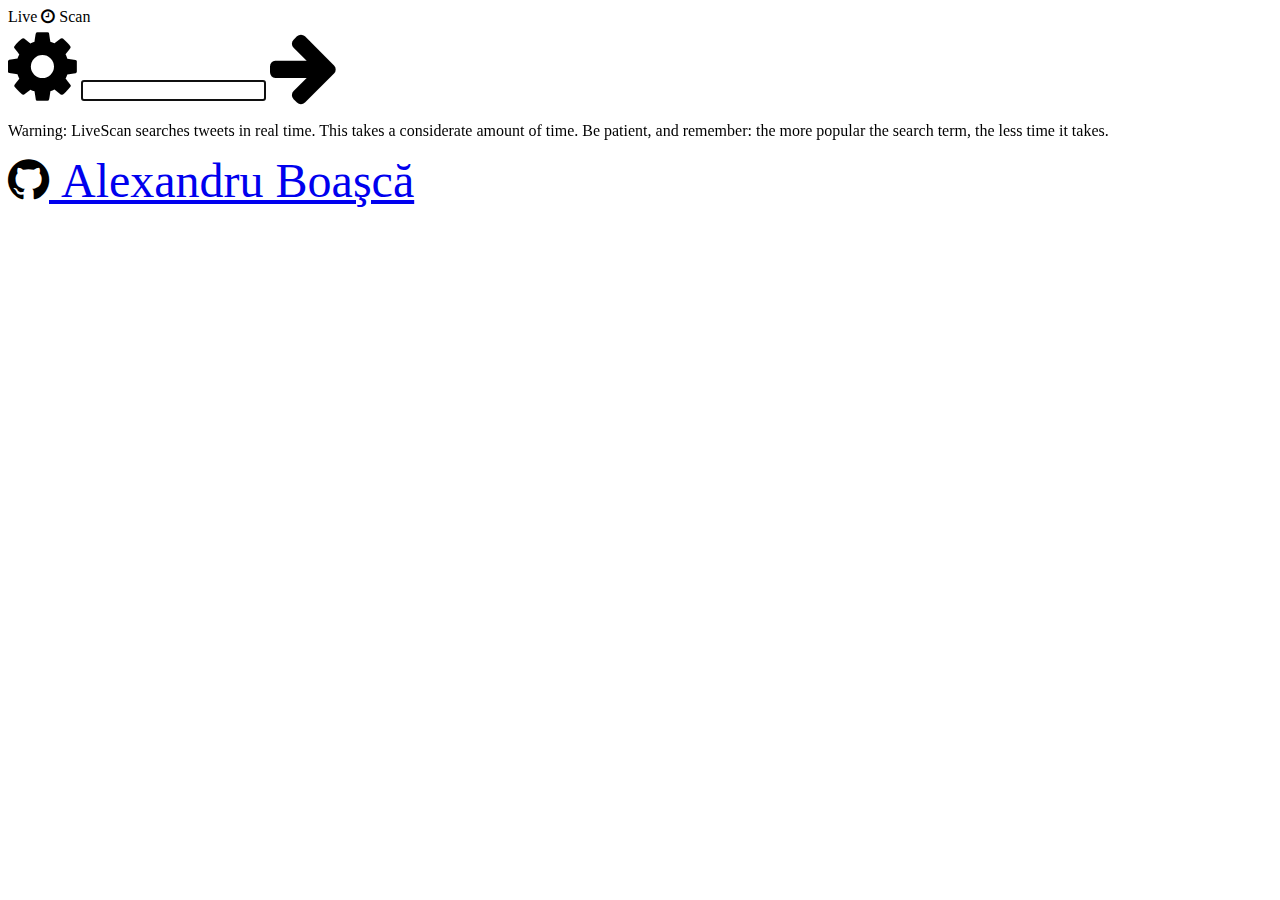
==== index.html @ 95f90489 "Update index.html" ====
<!DOCTYPE html>
<html lang="en">
<head>
    <meta http-equiv="content-type" content="text/html;charset=utf-8" />
    <title>TweetScan</title>
    <link rel="stylesheet" href="css/main.css">
    <link rel="stylesheet" href="css/font-awesome.min.css">
    <link href='http://fonts.googleapis.com/css?family=Open+Sans' rel='stylesheet' type='text/css'>
    <script src="js/jquery-2.1.4.min.js"></script>
</head>
<body>

    <div class="overlay"></div>
    <div class="spin-cont"></div>
    <div id="page_wrapper">
                <div class="header_container"> 
                <header class="main_header">Live <i class="fa fa-clock-o"></i> Scan</header>
        </div>

        <div class="search_container"> 
            <form method="get" action="result">
               <i id="settings_cog" class="fa fa-cog fa-5x"></i>
                <input type="text" name="search_term" class="search_input" autofocus>
                <i id="enter_arrow" class="fa fa-arrow-right fa-5x" action="result"></i>
            </form> 
        </div>

        <div id="info_container">
       <p>Warning: LiveScan searches tweets in real time. 
        This takes a considerate amount of time. Be patient, and remember: the more popular the search term,
        the less time it takes.</p>
        </div>

        <div id="sett_cont" class="settings_container">

        </div>

        <script>
            $("#settings_cog").click(function() {
                $("#sett_cont").slideToggle();  
            });
        </script>

        <div id="footer">
            <i id="github_link" class="fa fa-github fa-3x"><a href="https://github.com/alexandruboasca" target="_blank"> Alexandru Boa&#351c&#259</a></i>
        </div> 
            </div>

</body>
</html>
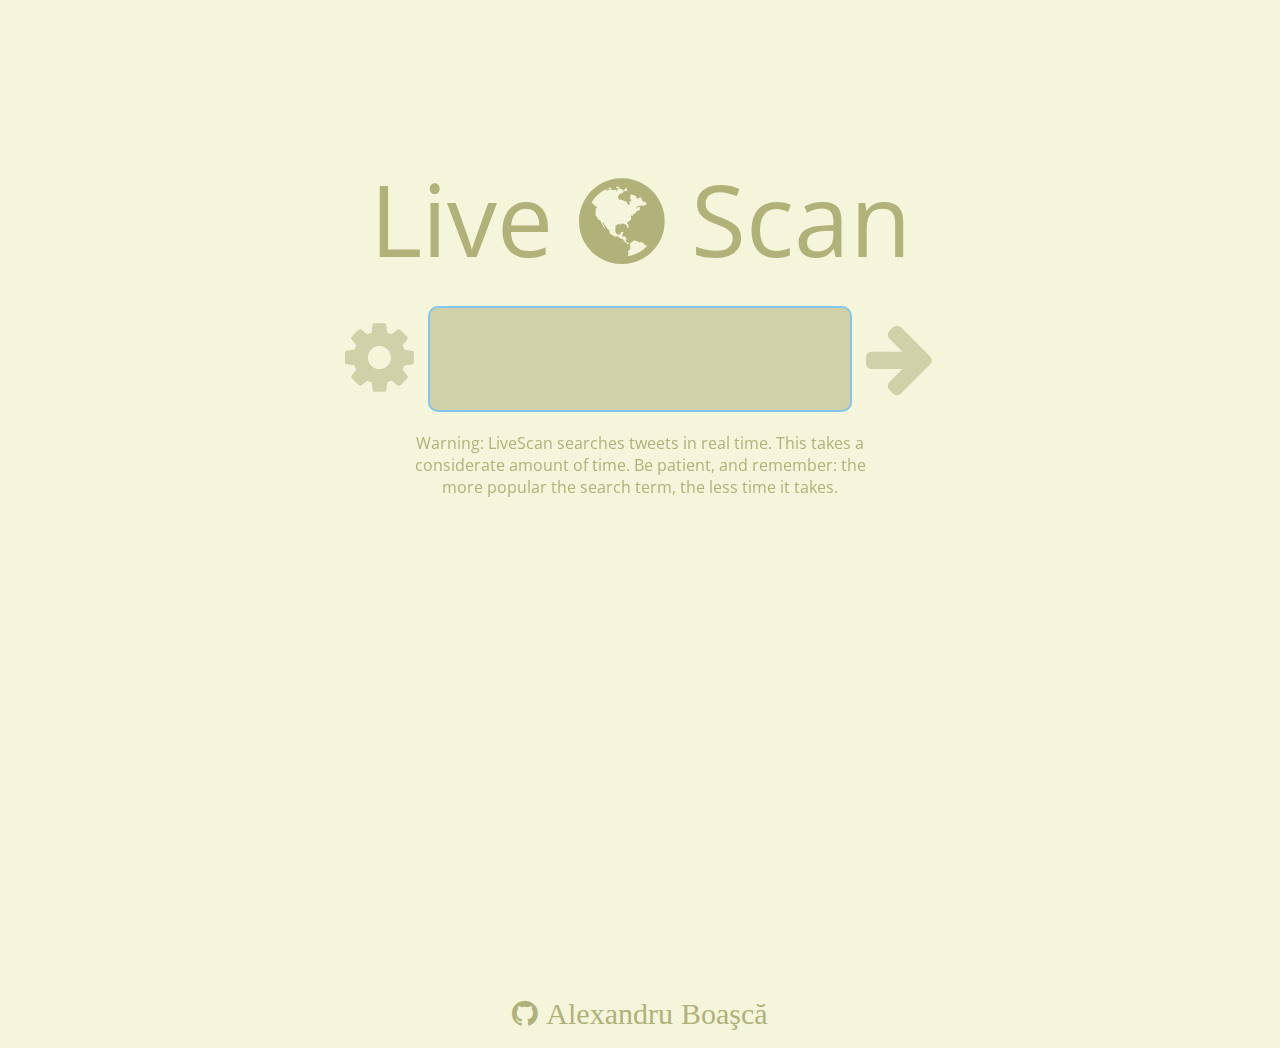
==== commit 70383f80: "connection 1st try" ====
--- a/index.html
+++ b/index.html
@@ -3,7 +3,7 @@
 <head>
     <meta http-equiv="content-type" content="text/html;charset=utf-8" />
     <title>TweetScan</title>
-    <link rel="stylesheet" href="css/main.css">
+    <link rel="stylesheet" href="css/index.css">
     <link rel="stylesheet" href="css/font-awesome.min.css">
     <link href='http://fonts.googleapis.com/css?family=Open+Sans' rel='stylesheet' type='text/css'>
     <script src="js/jquery-2.1.4.min.js"></script>
@@ -14,7 +14,7 @@
     <div class="spin-cont"></div>
     <div id="page_wrapper">
                 <div class="header_container"> 
-                <header class="main_header">Live <i class="fa fa-clock-o"></i> Scan</header>
+                <header class="main_header">Live <i class="fa fa-globe"></i> Scan</header>
         </div>
 
         <div class="search_container"> 
@@ -28,7 +28,7 @@
         <div id="info_container">
        <p>Warning: LiveScan searches tweets in real time. 
         This takes a considerate amount of time. Be patient, and remember: the more popular the search term,
-        the less time it takes.</p>
+        the less time it takes.
         </div>
 
         <div id="sett_cont" class="settings_container">
@@ -47,4 +47,4 @@
             </div>
 
 </body>
-</html>
+</html>--- a/css/index.css
+++ b/css/index.css
@@ -0,0 +1,119 @@
+body {
+    margin: 0;
+    padding: 0;
+    font-family: 'Open Sans', sans-serif;
+	background-color: beige;
+    height: 100%;
+}
+
+a {
+    text-decoration: none;
+    color: #B1B17A;
+}
+
+#page_wrapper {
+    width: 600px;
+    margin: 0 auto;
+    margin-top: 150px;
+}
+
+.header_container {
+    width: 541px;
+    text-align: center;
+    margin: 0 auto;
+    margin-bottom: 20px;
+}
+
+.main_header {
+    font-size: 100px;
+    color: #B1B17A;
+}
+
+.search_container {
+    margin: 0 auto;
+    width: 590px;
+    height: 106px;
+    background-color: beige;
+    float: inline-block;
+}
+
+.fa-cog {
+    color: #D1D1A9;
+    margin-right: 10px;
+}
+
+.fa-cog:hover {
+    cursor: pointer;
+}
+
+.fa-arrow-right, .fa-spinner {
+    color: #D1D1A9;
+    margin-left: 10px;
+}
+
+.fa-arrow-right:hover {
+    cursor: pointer;
+}
+
+.search_input {
+    width: 400px;
+    height: 100px;
+    background-color: #D1D1A9;
+    font-size: 80px;
+    padding-left: 10px;
+    padding-right: 10px;
+    border-radius: 10px;
+    border: 2px solid #B1B17A;
+    color: beige;
+}
+
+.search_input:focus {
+    border: 2px solid rgba(115, 194, 251, 0.8);
+    outline: 0;
+}
+
+#info_container {
+    width: 490px;
+    margin: 0 auto;
+    margin-top: 20px;
+    text-align: center;
+    color: #B1B17A;
+}
+
+.settings_container {
+    width: 400px;
+    height: 300px;
+    margin: 0 auto;
+    margin-top: 20px;
+    background-color: #D1D1A9;
+    border: 2px solid #B1B17A;
+    display: none;
+}
+
+.overlay {
+    position: absolute;
+    top: 0;
+    left: 0;
+    width: 100%;
+    height: 100%;
+    z-index: 10;
+    background-color: rgba(0,0,0,0.5); /*dim the background*/
+    display: none;
+}
+
+#live_sup {
+    font-size: 30px;
+    line-height: 10%;
+    padding: 0px;
+}
+
+#footer {
+    width: 500px;
+    height: 30px;
+    margin: 0 auto;
+    margin-top: 500px;
+    margin-bottom: 20px;
+    font-size: 10px;
+    text-align: center;
+    color: #B1B17A;
+}
